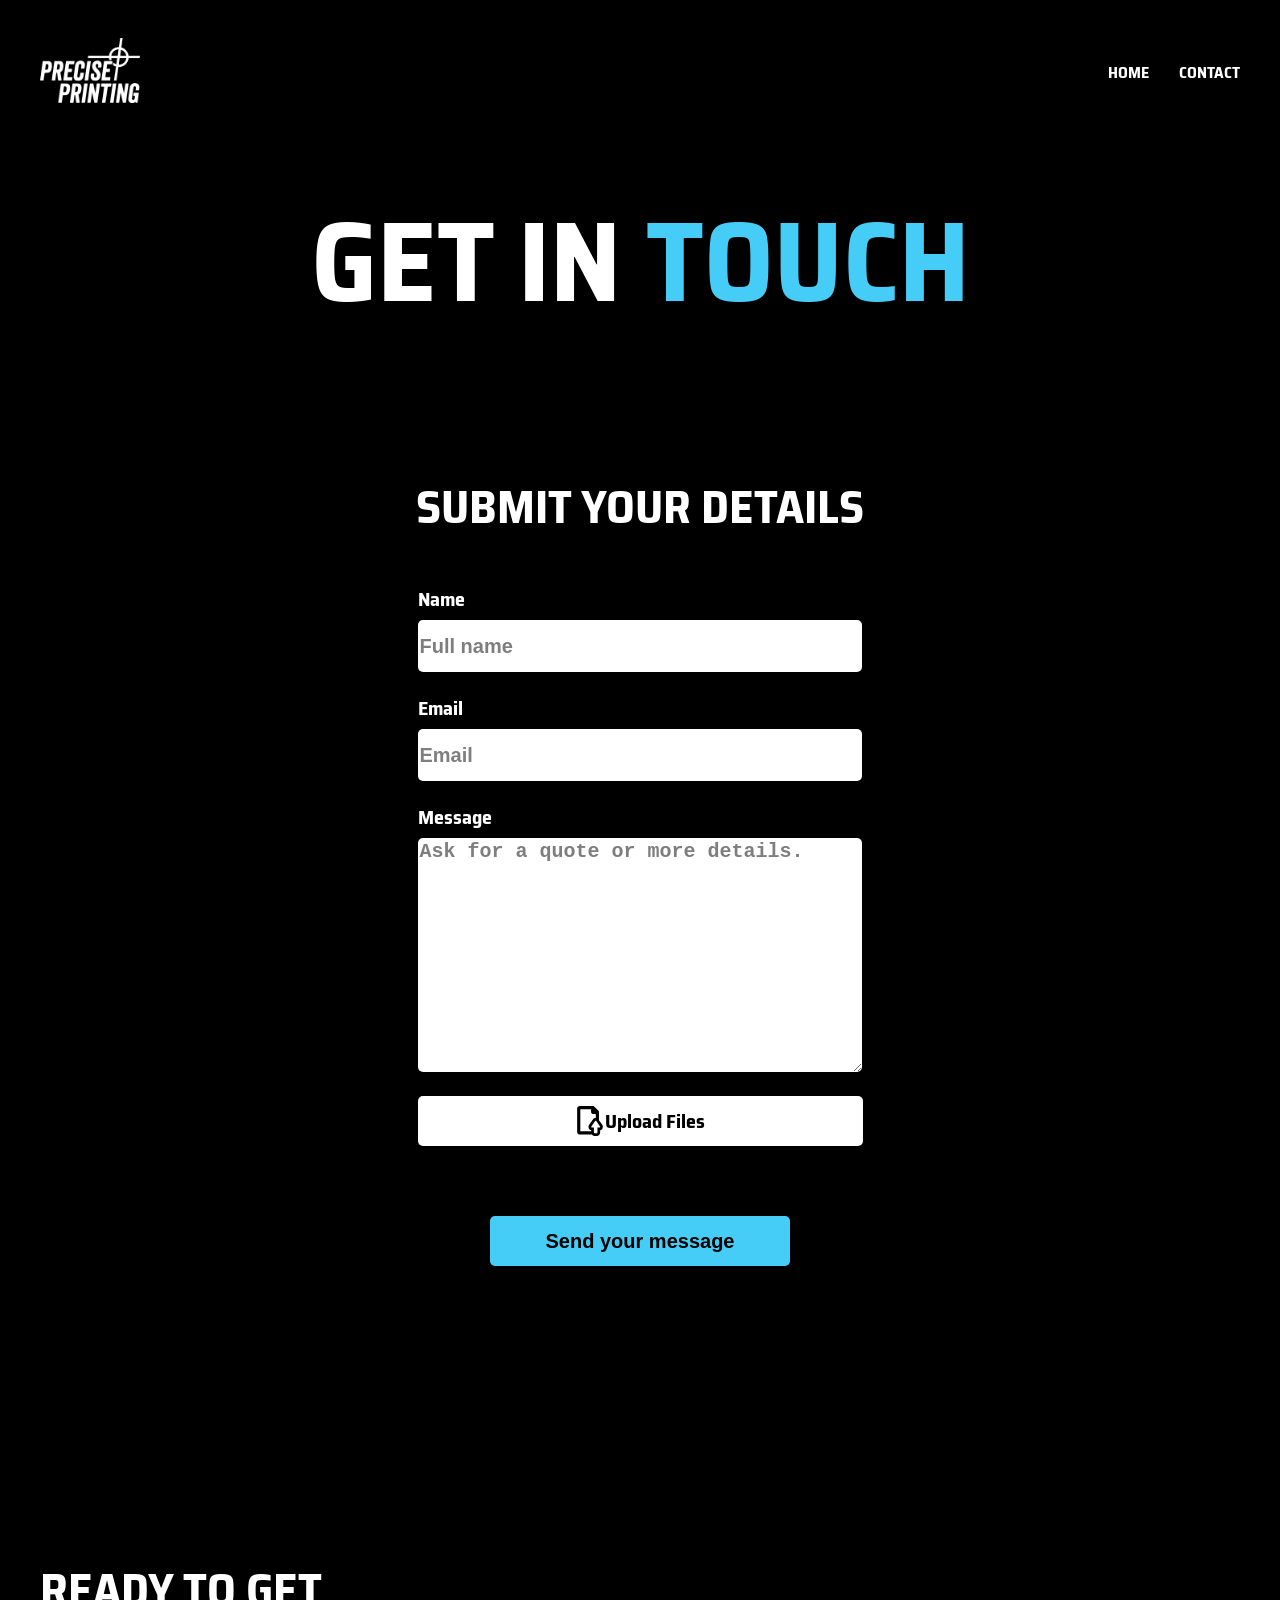
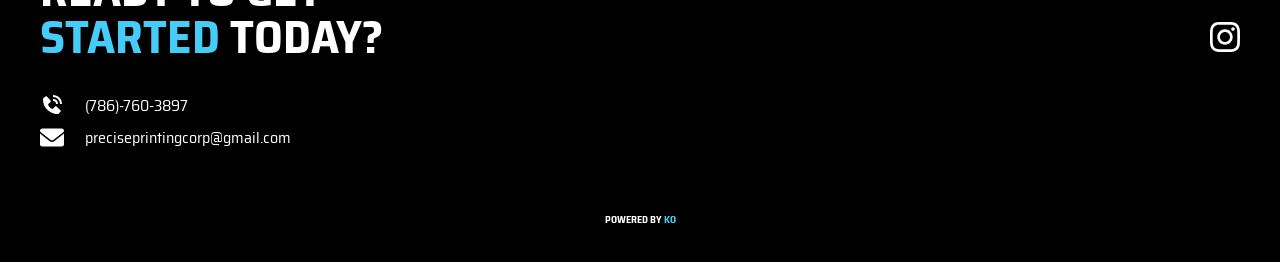
==== contact.html @ 7ab55b9a "fixed powered by url" ====
<!DOCTYPE html>
<html lang="en">
<head>
    <meta charset="UTF-8">
    <meta name="viewport" content="width=device-width, initial-scale=1.0">
    <meta name="format-detection" content="telephone=no">
    <title>Precise Printing</title>
    <link rel="icon" class="favicon" type="image/x-icon" href="/assets/images/precise_favicon.png">
    <meta property="og:image" content="https://www.preciseprintingcorp.com/assets/images/precise_favicon.png">
    <script src="data.js"></script>
    <script src="https://ajax.googleapis.com/ajax/libs/jquery/3.5.1/jquery.min.js"></script>
    <link rel="preconnect" href="https://fonts.googleapis.com">
    <link rel="preconnect" href="https://fonts.gstatic.com" crossorigin>
    <link href="https://fonts.googleapis.com/css2?family=Concert+One&family=Saira+Semi+Condensed:wght@200;700&display=swap"
        rel="stylesheet">
    <link rel="stylesheet" href="contact.css">
</head>
<body>

    <div class="wrapper">
        <header>
            <!--when hosting with AWS change to site URL-->
            <div class="nav-bar">
                <a href="index.html" class="precise-printing-logo"><img src="assets/images/pp_logo_solid.svg"
                        alt="Precise Printing Logo"></a>
                <nav>
                    <ul>
                        <li><a href="index.html">Home</a></li>
                        <li><a href="contact.html">Contact</a></li>
                    </ul>
                </nav>

            </div>
            <h1>Get in <span>touch</span></h1>
        </header>

        <main>
           <!--this will be the input form-->
           <h2 id="submit-details">Submit your details</h2>
           <div class="container">
            <form id="contact-form">
                <div>
                    <label for="full-name">Name</label>
                    <input required type="text" id="full-name" name="name" placeholder="Full name" oninput="validateForm()" />
                </div>
            
                <div>
                    <label for="email">Email</label>
                    <input required type="email" id="email" name="email" placeholder="Email" />
                </div>
            
                <div>
                    <label for="message">Message</label>
                    <textarea required name="message" id="message" placeholder="Ask for a quote or more details." cols="30" rows="10"></textarea>
                </div>
            
                <div class="file-input">
                    <label for="file"><img src="assets/images/upload-file-svgrepo-com.svg" alt="">upload files</label>
                    <input type="file" id="file" name="file" multiple />
                </div>

                <div class="button-container">
                    <button type="submit" value="submit" onclick="submitToAPI(event)">Send your message</button>
                </div>
            </form>
            </div>
            <div id="messageContainer"></div>
        </main> 

        <footer>
            <div class="left-col-footer">
                <h1>Ready to get<br><span>started</span> today?</h1>
                <div class="contact">
                    <div class="phone-number">
                        <svg width="24" height="24" viewBox="0 0 24 24" fill="none" xmlns="http://www.w3.org/2000/svg">
                            <path d="M20 10.999H22C22 5.869 18.127 2 12.99 2V4C17.052 4 20 6.943 20 10.999Z" fill="white" />
                            <path
                                d="M13 7.99999C15.103 7.99999 16 8.89699 16 11H18C18 7.77499 16.225 5.99999 13 5.99999V7.99999ZM16.422 13.443C16.2298 13.2683 15.9773 13.1752 15.7178 13.1832C15.4582 13.1912 15.212 13.2998 15.031 13.486L12.638 15.947C12.062 15.837 10.904 15.476 9.71198 14.287C8.51998 13.094 8.15898 11.933 8.05198 11.361L10.511 8.96699C10.6974 8.78612 10.8061 8.53982 10.8141 8.2802C10.8222 8.02059 10.7289 7.76804 10.554 7.57599L6.85898 3.51299C6.68402 3.32035 6.44086 3.2035 6.18113 3.18725C5.9214 3.17101 5.66557 3.25665 5.46798 3.42599L3.29798 5.28699C3.12509 5.46051 3.0219 5.69145 3.00798 5.93599C2.99298 6.18599 2.70698 12.108 7.29898 16.702C11.305 20.707 16.323 21 17.705 21C17.907 21 18.031 20.994 18.064 20.992C18.3085 20.9783 18.5393 20.8747 18.712 20.701L20.572 18.53C20.7414 18.3325 20.8273 18.0768 20.8112 17.817C20.7951 17.5573 20.6785 17.3141 20.486 17.139L16.422 13.443Z"
                                fill="white" />
                        </svg>
                        <span>(786)-760-3897</span>
                    </div>
                    <div class="email">
                        <svg width="24" height="19" viewBox="0 0 24 19" fill="none" xmlns="http://www.w3.org/2000/svg">
                            <path
                                d="M12 14C11.2252 14 10.4503 13.7458 9.78938 13.2308L0 5.61875V16.25C0 17.4922 1.00734 18.5 2.25 18.5H21.75C22.9927 18.5 24 17.4927 24 16.25V5.61875L14.2125 13.2359C13.5516 13.7469 12.7734 14 12 14ZM0.763594 4.31094L10.7105 12.05C11.4694 12.6406 12.5325 12.6406 13.2914 12.05L23.2383 4.31094C23.6766 3.93594 24 3.35938 24 2.75C24 1.50734 22.9922 0.5 21.75 0.5H2.25C1.00734 0.5 0 1.50734 0 2.75C0 3.35938 0.281719 3.93594 0.763594 4.31094Z"
                                fill="white" />
                        </svg>
                        <span>preciseprintingcorp@gmail.com</span>
                    </div>
                </div>
            </div>
        
            <div class="right-col-footer">
                <a href="https://www.instagram.com/preciseprintingcorp" class="instagram">
                    <svg width="30" height="30" viewBox="0 0 30 30" fill="none" xmlns="http://www.w3.org/2000/svg">
                        <g clip-path="url(#clip0_4_12)">
                            <path
                                d="M15 2.7025C19.005 2.7025 19.48 2.7175 21.0613 2.79C22.6963 2.865 24.38 3.2375 25.5713 4.42875C26.7738 5.63125 27.135 7.29875 27.21 8.93875C27.2825 10.52 27.2975 10.995 27.2975 15C27.2975 19.005 27.2825 19.48 27.21 21.0613C27.1362 22.6875 26.755 24.3875 25.5713 25.5713C24.3688 26.7738 22.7025 27.135 21.0613 27.21C19.48 27.2825 19.005 27.2975 15 27.2975C10.995 27.2975 10.52 27.2825 8.93875 27.21C7.325 27.1362 5.6025 26.7463 4.42875 25.5713C3.2325 24.375 2.865 22.6913 2.79 21.0613C2.7175 19.48 2.7025 19.005 2.7025 15C2.7025 10.995 2.7175 10.52 2.79 8.93875C2.86375 7.31875 3.24875 5.60875 4.42875 4.42875C5.62875 3.22875 7.3025 2.865 8.93875 2.79C10.52 2.7175 10.995 2.7025 15 2.7025ZM15 0C10.9262 0 10.415 0.0175 8.815 0.09C6.49625 0.19625 4.19375 0.84125 2.5175 2.5175C0.835 4.2 0.19625 6.4975 0.09 8.815C0.0175 10.415 0 10.9262 0 15C0 19.0737 0.0175 19.585 0.09 21.185C0.19625 23.5012 0.84375 25.81 2.5175 27.4825C4.19875 29.1637 6.5 29.8037 8.815 29.91C10.415 29.9825 10.9262 30 15 30C19.0737 30 19.585 29.9825 21.185 29.91C23.5025 29.8037 25.8075 29.1575 27.4825 27.4825C29.1663 25.7987 29.8037 23.5025 29.91 21.185C29.9825 19.585 30 19.0737 30 15C30 10.9262 29.9825 10.415 29.91 8.815C29.8037 6.49625 29.1575 4.1925 27.4825 2.5175C25.8037 0.83875 23.4963 0.195 21.185 0.09C19.585 0.0175 19.0737 0 15 0Z"
                                fill="white" />
                            <path
                                d="M15 7.29749C10.7462 7.29749 7.29749 10.7462 7.29749 15C7.29749 19.2537 10.7462 22.7025 15 22.7025C19.2537 22.7025 22.7025 19.2537 22.7025 15C22.7025 10.7462 19.2537 7.29749 15 7.29749ZM15 20C12.2387 20 9.99999 17.7612 9.99999 15C9.99999 12.2387 12.2387 9.99999 15 9.99999C17.7612 9.99999 20 12.2387 20 15C20 17.7612 17.7612 20 15 20Z"
                                fill="white" />
                            <path
                                d="M23.0075 8.79251C24.0016 8.79251 24.8075 7.98662 24.8075 6.9925C24.8075 5.99839 24.0016 5.1925 23.0075 5.1925C22.0134 5.1925 21.2075 5.99839 21.2075 6.9925C21.2075 7.98662 22.0134 8.79251 23.0075 8.79251Z"
                                fill="white" />
                        </g>
                        <defs>
                            <clipPath id="clip0_4_12">
                                <rect width="30" height="30" fill="white" />
                            </clipPath>
                        </defs>
                    </svg>
                </a>
            </div>
        </footer>
        <div class="powered">
            <a href="https://www.linkedin.com/in/ochoa-kevin" class="powered-by">powered by <span>ko</span></a>
        </div>
    </div>

</body>
</html>
---- contact.css ----
html {
    font-size: 62.5%;
    cursor: default;
}

body {
    background: black;
    margin: 0;
    color: white;
    font-family: 'Saira Semi Condensed', sans-serif;
}

.wrapper {
    max-width: 1200px;
    margin: 0 auto;
}

.nav-bar {
    display: flex;
    justify-content: space-between;
    align-items: center;
}

.precise-printing-logo img {
    width: 10rem;
    transition: filter 0.3s ease;
}

.precise-printing-logo img:hover {
    filter: brightness(80%);
}

nav {
    margin: 5em 0;
}

nav ul {
    list-style-type: none;
    display: flex;
    gap: 3em;
}

nav a {
    text-decoration: none;
    color: white;
    text-transform: uppercase;
    font-size: 1.6rem;
    font-weight: bold;
    transition: filter 0.3s ease;
}

nav a:hover {
    filter: brightness(80%);
}

header h1 {
    text-transform: uppercase;
    font-size: 11.4rem;
    font-weight: bold;
    line-height: 1;
    margin-top: 6rem;
    margin-bottom: 15.1rem;
    text-align: center;
}

header h1 span {
    color: #46CDF7;
}

main h2 {
    font-size: 4.7rem;
    text-transform: uppercase;
    font-weight: bold;
    text-align: center;
}

.container {
    display: flex;
    justify-content: center;
}

input {
    width: 44rem;
    margin-bottom: 2rem;
    height: 5rem;
    border-radius: 0.5rem;
    border: none;
    font-size: 2rem;
    font-weight: bold;
}

input::placeholder {
    font-weight: bold;
    opacity: 0.5;
    color: black;
}

textarea {
    width: 44rem;
    margin-bottom: 2rem;
    min-width: 44rem;
    max-width: 44rem;
    max-height: 30rem;
    border-radius: 0.5rem;
    border: none;
    font-size: 2rem;
    font-weight: bold; 
}

textarea::placeholder {
    font-weight: bold;
    opacity: 0.5;
    color: black;     
}

textarea:focus, input:focus {
    outline: none;
}

label {
    display: block;
    font-size: 2rem;
    font-weight: bold;
    text-transform: capitalize;
    margin-bottom: 0.5rem;
}

.file-input input {
    opacity: 0;
    width: 0.1px;
    height: 0.1px;
    position: absolute;
}

.file-input label {
    display: block;
    position: relative;
    width: 44.5rem;
    height: 5rem;
    border-radius: 0.5rem;
    border: none;
    background: white;
    display: flex;
    align-items: center;
    justify-content: center;
    color: black;
    cursor: pointer;
    margin-bottom: 7rem;
    transition: filter 0.3s ease;
}

.file-input label:hover {
    filter:brightness(85%);
}

.file-input label img {
    width: 3rem;
}

button {
    width: 30rem;
    height: 5rem;
    border-radius: 0.5rem;
    border: none;
    cursor: pointer;
    font-size: 2rem;
    font-weight: bold;
    background-color: #46CDF7;
    color: black;
    transition: filter 0.3s ease;
}

button:hover {
    filter:brightness(90%);
}

.button-container {
    display: flex;
    justify-content: center;
    margin-bottom: 17rem;
}

#messageContainer {
    display: flex;
    justify-content: center;
    font-size: 2rem;
    text-transform: uppercase;
    font-weight: bold;
    margin-bottom: 10rem;
}

footer {
    display: flex;
    align-items: center;
    justify-content: space-between;
}

.left-col-footer h1 {
    font-size: 4.7rem;
    text-transform: uppercase;
    font-weight: bold;
    line-height: 1;
}

.left-col-footer h1 span {
    color: #46CDF7;
}

.contact a {
    display: block;
}

.contact .phone-number {
    display: flex;
    align-items: center;
    gap: 2.1rem;
    margin-bottom: 0.7rem;
}

.phone-number span {
    color: white;
    font-size: 1.6rem;
}

.contact .email {
    display: flex;
    align-items: center;
    gap: 2.1rem;
    margin-bottom: 6.2rem;
}

.email span {
    color: white;
    font-size: 1.6rem;
}

.right-col-footer {
    display: flex;
    gap: 3.1rem;
    margin-bottom: 7rem;
}

.instagram {
    transition: filter 0.3s ease;
}

.instagram:hover {
    filter:brightness(80%);
}

.powered {
    display: flex;
    justify-content: center;
    margin-bottom: 25px;
}

.powered-by {
    text-decoration: none;
    color: white;
    text-transform: uppercase;
    font-weight: bold;
    transition: filter 0.3s ease;
}

.powered-by:hover {
    filter:brightness(80%);
}

.powered-by span {
    color: #46CDF7;
}
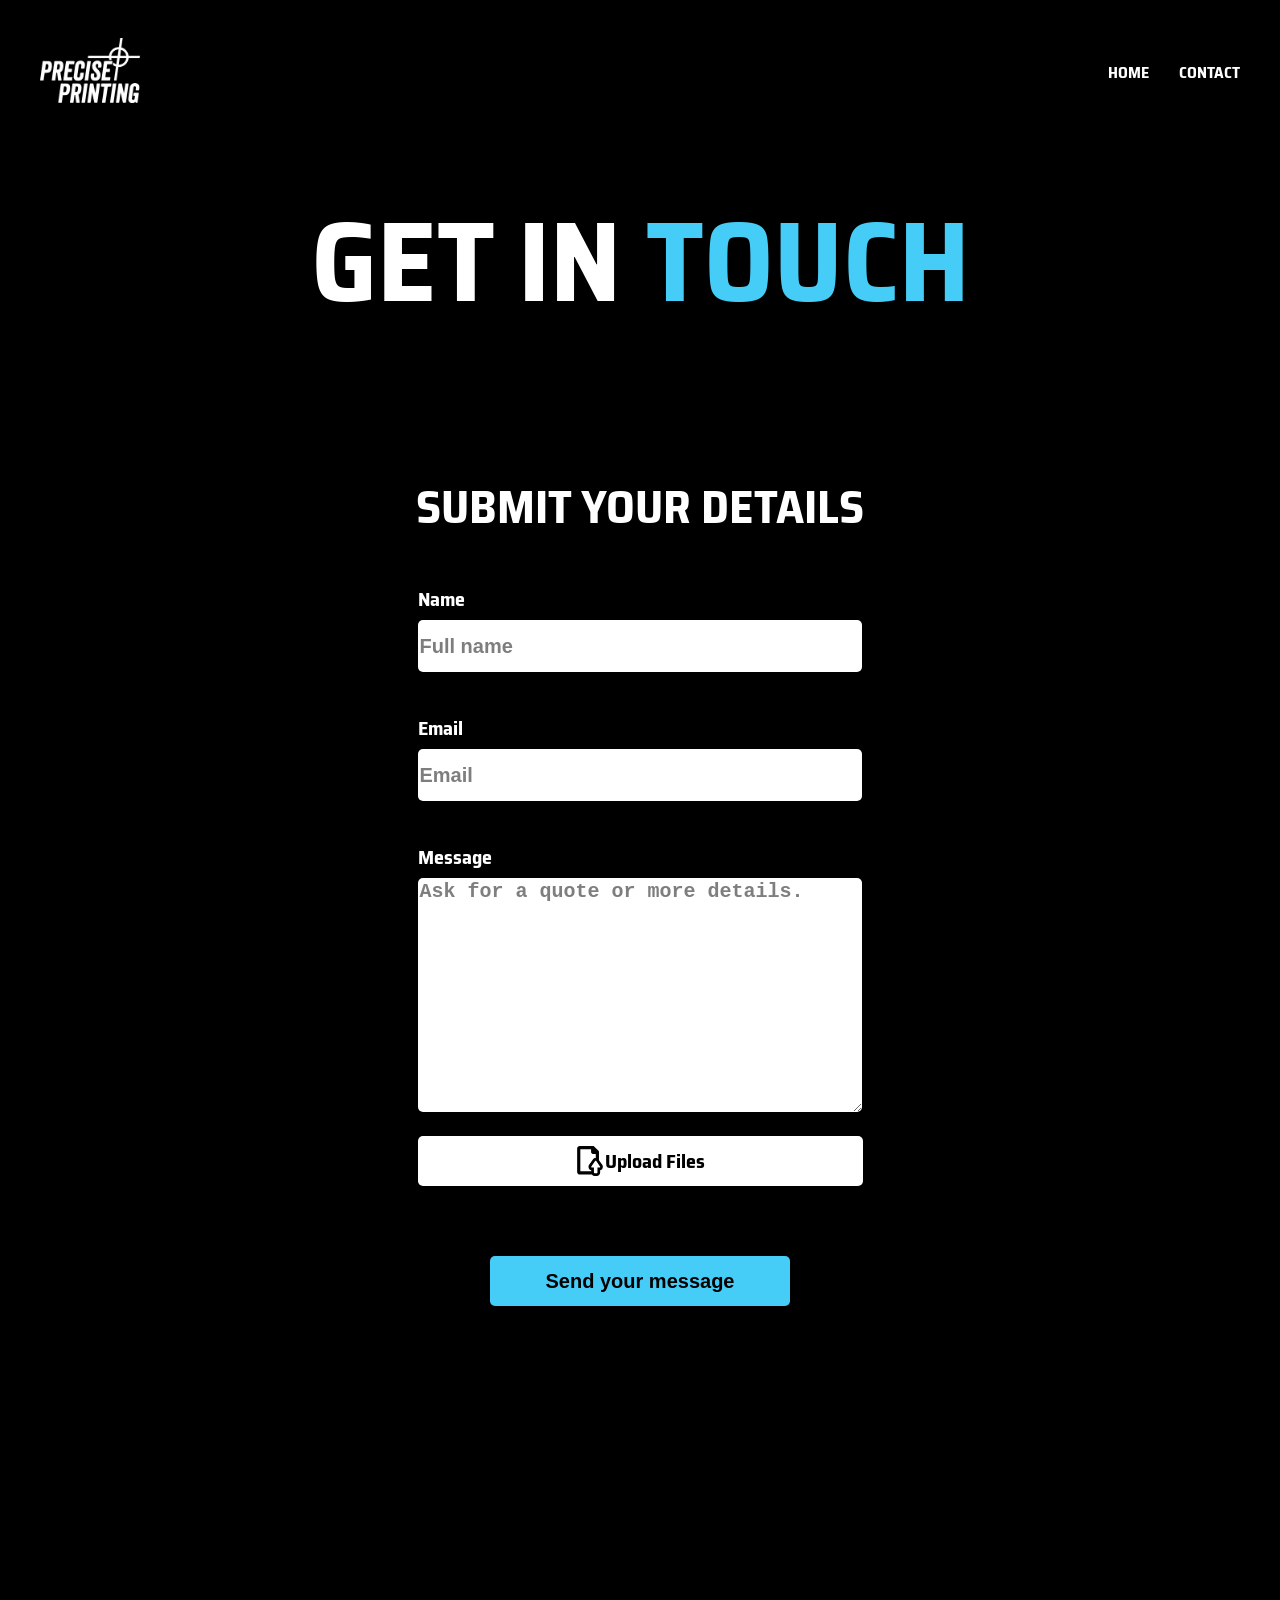
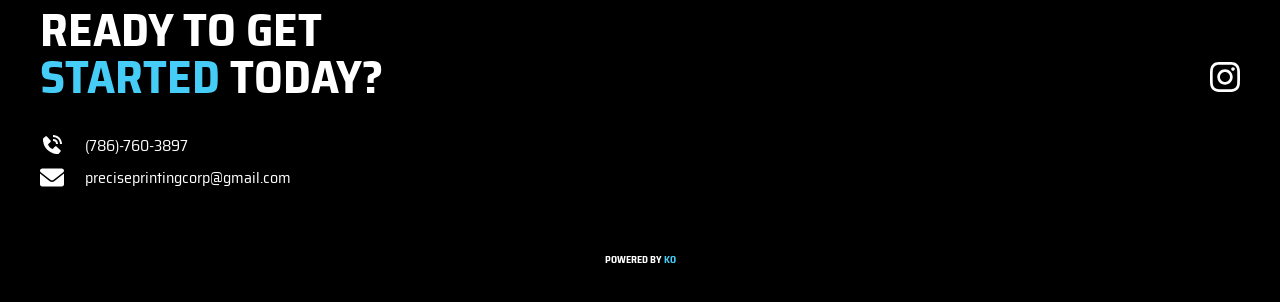
==== commit cffc2330: "form validation" ====
--- a/contact.html
+++ b/contact.html
@@ -41,17 +41,19 @@
             <form id="contact-form">
                 <div>
                     <label for="full-name">Name</label>
-                    <input required type="text" id="full-name" name="name" placeholder="Full name" oninput="validateForm()" />
+                    <input required type="text" id="full-name" name="name" placeholder="Full name" autocomplete="off" oninput="validateForm()" />
+                    <p id="name-error" class="error-message"></p>
                 </div>
             
                 <div>
                     <label for="email">Email</label>
-                    <input required type="email" id="email" name="email" placeholder="Email" />
+                    <input required type="email" id="email" name="email" placeholder="Email" autocomplete="off" oninput="validateForm()"/>
+                    <p id="email-error" class="error-message"></p>
                 </div>
             
                 <div>
                     <label for="message">Message</label>
-                    <textarea required name="message" id="message" placeholder="Ask for a quote or more details." cols="30" rows="10"></textarea>
+                    <textarea required name="message" id="message" autocomplete="off" placeholder="Ask for a quote or more details." cols="30" rows="10"></textarea>
                 </div>
             
                 <div class="file-input">
--- a/contact.css
+++ b/contact.css
@@ -157,6 +157,13 @@
     width: 3rem;
 }
 
+.error-message {
+    color: red;
+    font-size: 2rem;
+    font-weight: bold;
+    margin-top: 0;
+}
+
 button {
     width: 30rem;
     height: 5rem;
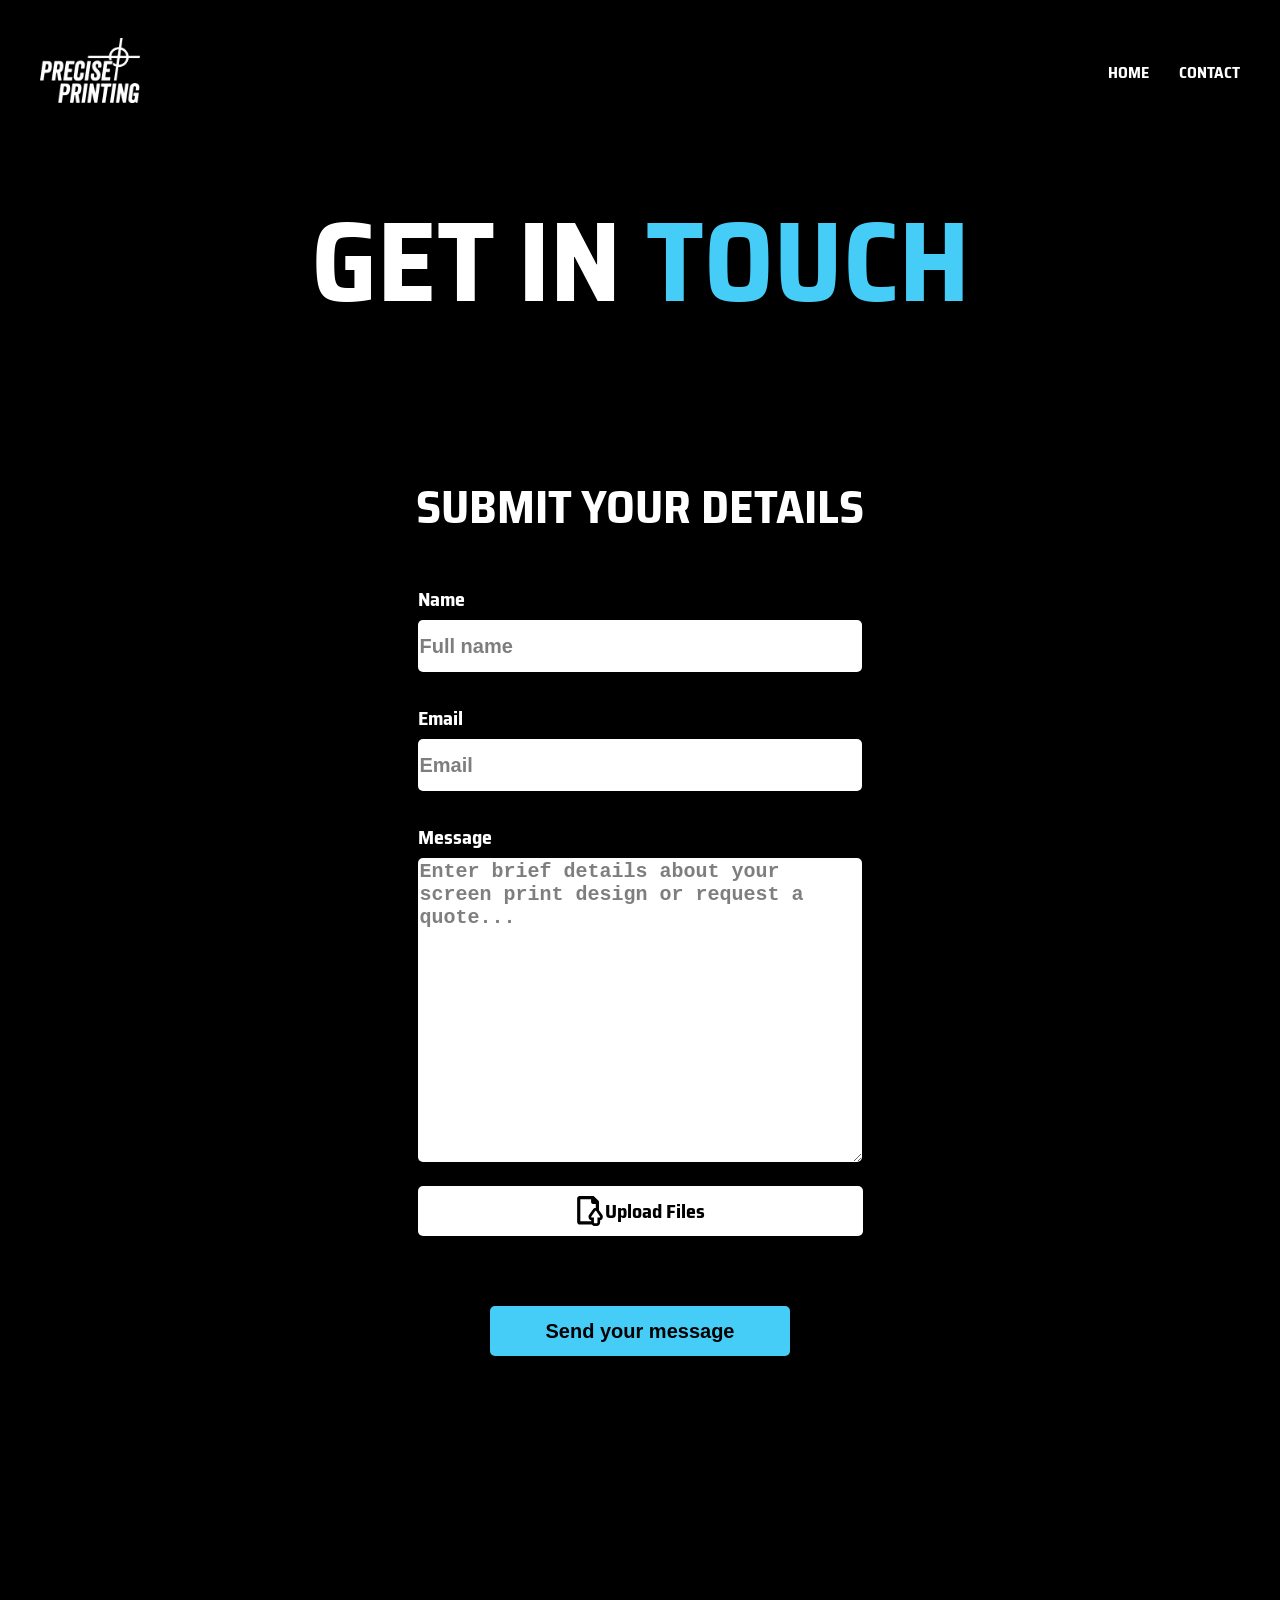
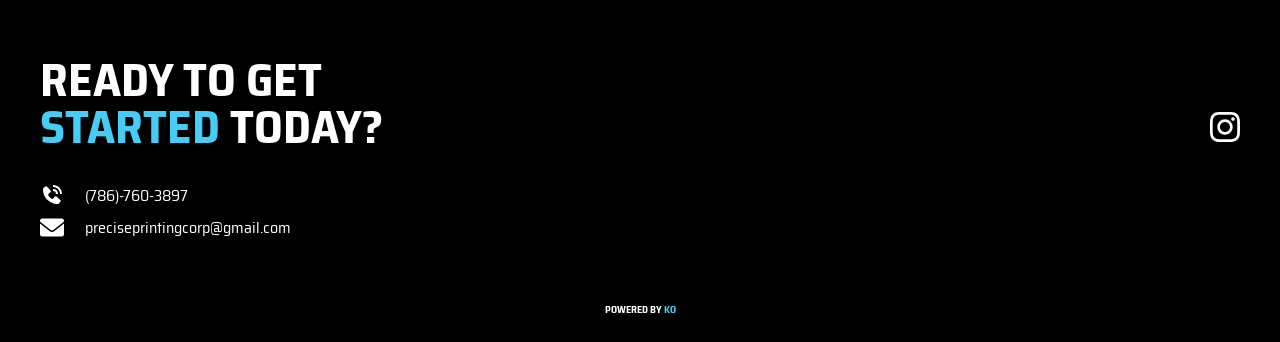
==== commit 0f42db89: "Added some functionality for file input" ====
--- a/contact.html
+++ b/contact.html
@@ -38,27 +38,28 @@
            <!--this will be the input form-->
            <h2 id="submit-details">Submit your details</h2>
            <div class="container">
-            <form id="contact-form">
+            <form id="contact-form" spellcheck="false">
                 <div>
                     <label for="full-name">Name</label>
                     <input required type="text" id="full-name" name="name" placeholder="Full name" autocomplete="off" oninput="validateForm()" />
-                    <p id="name-error" class="error-message"></p>
+                    <p id="name-error"></p>
                 </div>
             
                 <div>
                     <label for="email">Email</label>
                     <input required type="email" id="email" name="email" placeholder="Email" autocomplete="off" oninput="validateForm()"/>
-                    <p id="email-error" class="error-message"></p>
+                    <p id="email-error"></p>
                 </div>
             
                 <div>
                     <label for="message">Message</label>
-                    <textarea required name="message" id="message" autocomplete="off" placeholder="Ask for a quote or more details." cols="30" rows="10"></textarea>
+                    <textarea required name="message" id="message" autocomplete="off" maxlength="400" placeholder="Enter brief details about your screen print design or request a quote..." cols="30" rows="10"></textarea>
                 </div>
             
                 <div class="file-input">
                     <label for="file"><img src="assets/images/upload-file-svgrepo-com.svg" alt="">upload files</label>
-                    <input type="file" id="file" name="file" multiple />
+                    <input type="file" id="file" name="file" multiple accept=".jpg, .jpeg, .png, .pdf" oninput="uploadFiles()"/>
+                    <p id="file-status"></p>
                 </div>
 
                 <div class="button-container">
--- a/contact.css
+++ b/contact.css
@@ -100,6 +100,7 @@
     margin-bottom: 2rem;
     min-width: 44rem;
     max-width: 44rem;
+    min-height: 30rem;
     max-height: 30rem;
     border-radius: 0.5rem;
     border: none;
@@ -110,7 +111,7 @@
 textarea::placeholder {
     font-weight: bold;
     opacity: 0.5;
-    color: black;     
+    color: black;    
 }
 
 textarea:focus, input:focus {
@@ -137,6 +138,7 @@
     position: relative;
     width: 44.5rem;
     height: 5rem;
+    margin-bottom: 2rem;
     border-radius: 0.5rem;
     border: none;
     background: white;
@@ -145,7 +147,6 @@
     justify-content: center;
     color: black;
     cursor: pointer;
-    margin-bottom: 7rem;
     transition: filter 0.3s ease;
 }
 
@@ -159,6 +160,12 @@
 
 .error-message {
     color: red;
+    font-size: 2rem;
+    font-weight: bold;
+    margin-top: 0;
+}
+
+#file-status {
     font-size: 2rem;
     font-weight: bold;
     margin-top: 0;
@@ -184,6 +191,7 @@
 .button-container {
     display: flex;
     justify-content: center;
+    margin-top: 7rem;
     margin-bottom: 17rem;
 }
 
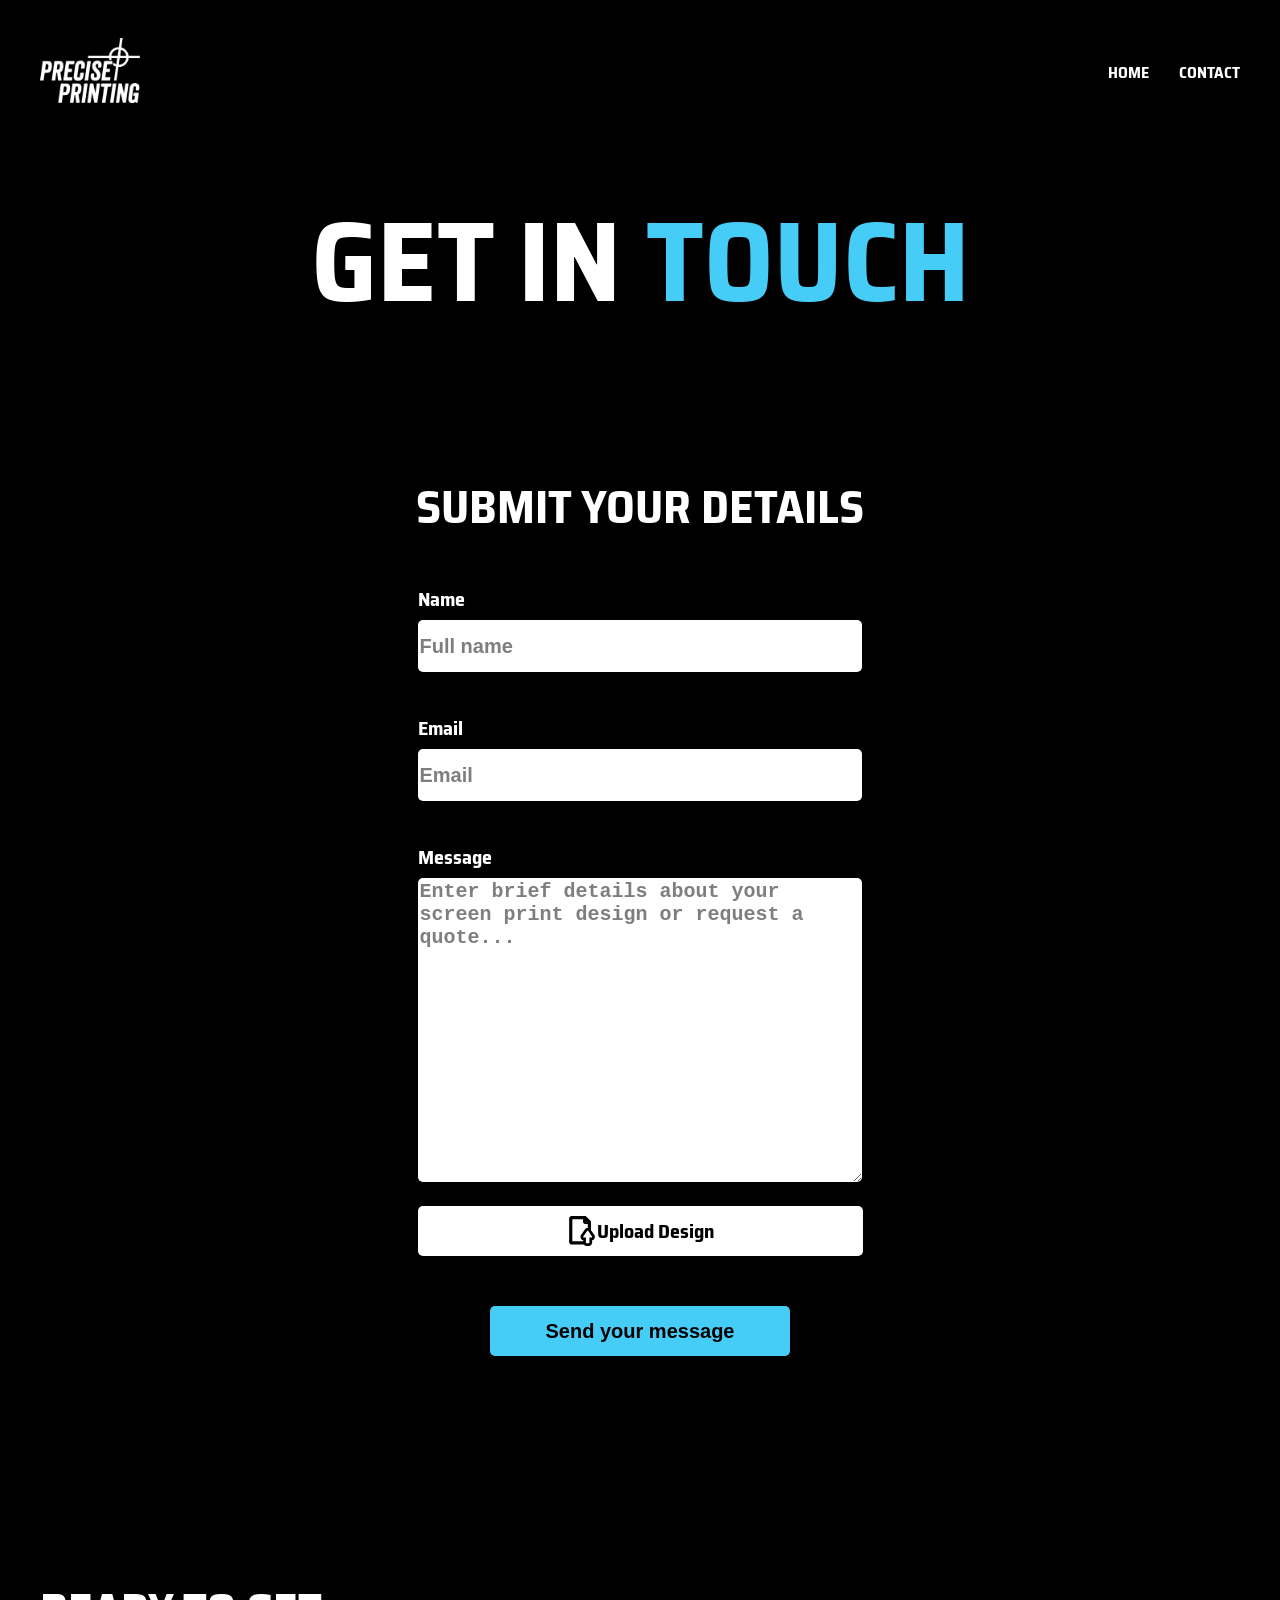
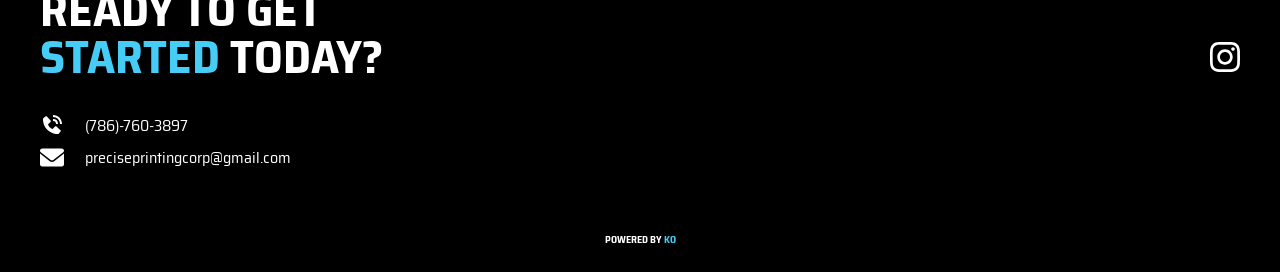
==== commit 70eade6c: "Added input validation on form" ====
--- a/contact.html
+++ b/contact.html
@@ -42,13 +42,13 @@
                 <div>
                     <label for="full-name">Name</label>
                     <input required type="text" id="full-name" name="name" placeholder="Full name" autocomplete="off" oninput="validateForm()" />
-                    <p id="name-error"></p>
+                    <p id="name-error" class="error-message"></p>
                 </div>
             
                 <div>
                     <label for="email">Email</label>
                     <input required type="email" id="email" name="email" placeholder="Email" autocomplete="off" oninput="validateForm()"/>
-                    <p id="email-error"></p>
+                    <p id="email-error" class="error-message"></p>
                 </div>
             
                 <div>
@@ -57,9 +57,10 @@
                 </div>
             
                 <div class="file-input">
-                    <label for="file"><img src="assets/images/upload-file-svgrepo-com.svg" alt="">upload files</label>
-                    <input type="file" id="file" name="file" multiple accept=".jpg, .jpeg, .png, .pdf" oninput="uploadFiles()"/>
+                    <label for="file"><img src="assets/images/upload-file-svgrepo-com.svg" alt="">upload design</label>
+                    <input type="file" id="file" name="file" accept=".jpg, .jpeg, .png, .pdf" oninput="uploadFiles()"/>
                     <p id="file-status"></p>
+                    <p id="file-name"></p>
                 </div>
 
                 <div class="button-container">
--- a/contact.css
+++ b/contact.css
@@ -169,6 +169,15 @@
     font-size: 2rem;
     font-weight: bold;
     margin-top: 0;
+    margin-bottom: 0;
+    text-align: center;
+}
+
+#file-name {
+    font-size: 2rem;
+    margin-top: 0;
+    margin-bottom: 0;
+    text-align: center;
 }
 
 button {
@@ -191,18 +200,24 @@
 .button-container {
     display: flex;
     justify-content: center;
-    margin-top: 7rem;
-    margin-bottom: 17rem;
+    margin-top: 5rem;
+    margin-bottom: 10rem;
 }
 
 #messageContainer {
     display: flex;
     justify-content: center;
-    font-size: 2rem;
-    text-transform: uppercase;
-    font-weight: bold;
+    text-align: center;
+    font-size: 2rem;
+    text-transform: uppercase;
     margin-bottom: 10rem;
 }
+
+#messageContainer h1 {
+    margin-top: 0;
+    font-weight: 100;
+}
+
 
 footer {
     display: flex;
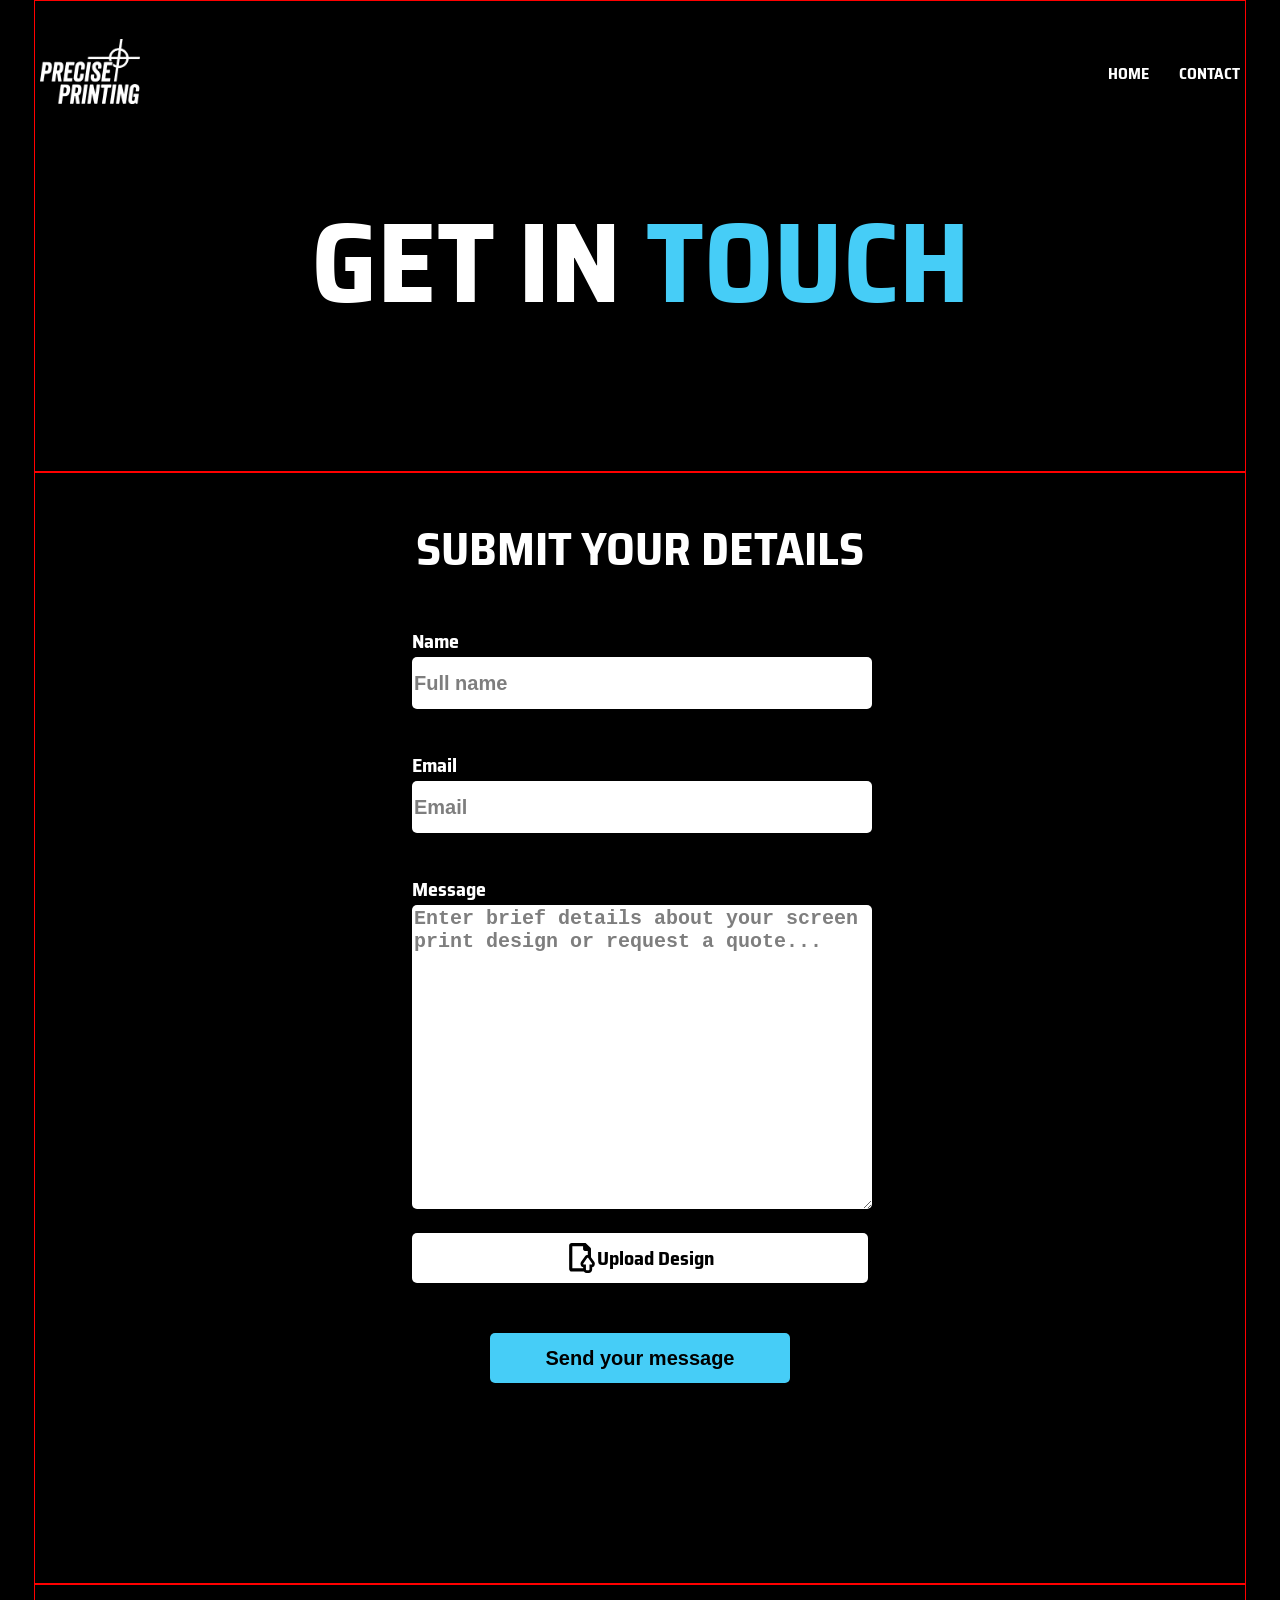
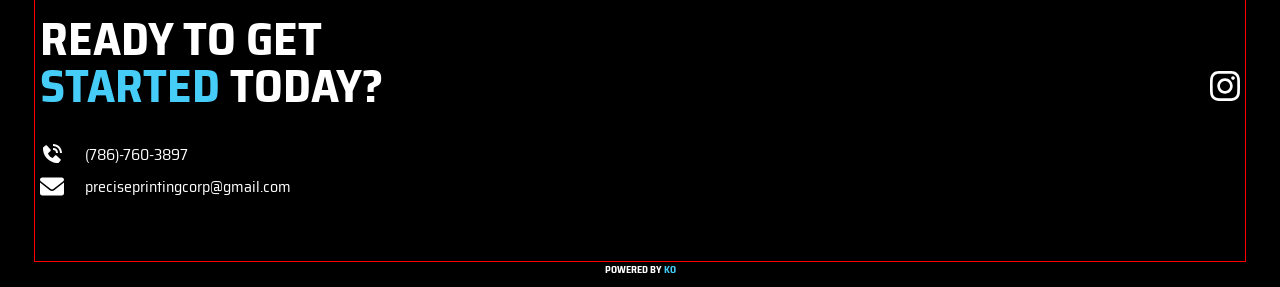
==== commit fb420e91: "contact form mobile test" ====
--- a/contact.html
+++ b/contact.html
@@ -18,7 +18,7 @@
 <body>
 
     <div class="wrapper">
-        <header>
+        <header class="container-responsive">
             <!--when hosting with AWS change to site URL-->
             <div class="nav-bar">
                 <a href="index.html" class="precise-printing-logo"><img src="assets/images/pp_logo_solid.svg"
@@ -34,12 +34,12 @@
             <h1>Get in <span>touch</span></h1>
         </header>
 
-        <main>
+        <main class="container-responsive">
            <!--this will be the input form-->
            <h2 id="submit-details">Submit your details</h2>
            <div class="container">
             <form id="contact-form" spellcheck="false">
-                <div>
+                <div class="name-container">
                     <label for="full-name">Name</label>
                     <input required type="text" id="full-name" name="name" placeholder="Full name" autocomplete="off" oninput="validateForm()" />
                     <p id="name-error" class="error-message"></p>
@@ -71,7 +71,7 @@
             <div id="messageContainer"></div>
         </main> 
 
-        <footer>
+        <footer class="container-responsive">
             <div class="left-col-footer">
                 <h1>Ready to get<br><span>started</span> today?</h1>
                 <div class="contact">
--- a/contact.css
+++ b/contact.css
@@ -1,6 +1,7 @@
 html {
     font-size: 62.5%;
     cursor: default;
+    overflow-x: hidden;
 }
 
 body {
@@ -8,11 +9,7 @@
     margin: 0;
     color: white;
     font-family: 'Saira Semi Condensed', sans-serif;
-}
-
-.wrapper {
-    max-width: 1200px;
-    margin: 0 auto;
+    overflow-x: hidden;
 }
 
 .nav-bar {
@@ -75,18 +72,22 @@
 }
 
 .container {
-    display: flex;
-    justify-content: center;
+    width: 100%;
+    display: flex;
+    flex-direction: column; /* Stack children vertically */
+    align-items: center;
+    justify-content: center; /* Center children vertically */
 }
 
 input {
-    width: 44rem;
+    width: 100%;
     margin-bottom: 2rem;
     height: 5rem;
     border-radius: 0.5rem;
     border: none;
     font-size: 2rem;
     font-weight: bold;
+    flex: 1;
 }
 
 input::placeholder {
@@ -96,10 +97,8 @@
 }
 
 textarea {
-    width: 44rem;
+    width: 100%;
     margin-bottom: 2rem;
-    min-width: 44rem;
-    max-width: 44rem;
     min-height: 30rem;
     max-height: 30rem;
     border-radius: 0.5rem;
@@ -119,7 +118,6 @@
 }
 
 label {
-    display: block;
     font-size: 2rem;
     font-weight: bold;
     text-transform: capitalize;
@@ -134,9 +132,8 @@
 }
 
 .file-input label {
-    display: block;
     position: relative;
-    width: 44.5rem;
+    width: 100%;
     height: 5rem;
     margin-bottom: 2rem;
     border-radius: 0.5rem;
@@ -275,13 +272,13 @@
 }
 
 .instagram:hover {
-    filter:brightness(80%);
+    filter: brightness(80%);
 }
 
 .powered {
     display: flex;
     justify-content: center;
-    margin-bottom: 25px;
+    margin-bottom: 1rem;
 }
 
 .powered-by {
@@ -293,9 +290,107 @@
 }
 
 .powered-by:hover {
-    filter:brightness(80%);
+    filter: brightness(80%);
 }
 
 .powered-by span {
     color: #46CDF7;
-}+}
+
+.container-responsive {
+    max-width: 1200px;
+    margin-left: auto;
+    margin-right: auto;
+    padding-left: 0.5rem;
+    padding-right: 0.5rem;
+    border: 1px solid red;
+}
+
+ /* xl */
+ @media (max-width: 1200px) {
+    .container-responsive {
+      max-width: 1024px;
+    }
+
+    header h1 {
+        font-size: 10.4rem;
+    }
+  }
+  
+  /* lg */
+  @media (max-width: 1024px) {
+    .container-responsive {
+      max-width: 640px;
+    }
+
+    header h1 {
+        font-size: 8.4rem;
+    }
+
+  }
+  
+  /* sm */
+  @media (max-width: 640px) {
+    .container-responsive {
+      max-width: 475px;
+    }
+
+    .precise-printing-logo {
+        margin-left: 1.5rem;
+    }
+
+    nav {
+        margin-right: 1.5rem;
+    }
+
+    header h1 {
+        font-size: 8rem;
+        margin-bottom: 10rem;
+    }
+
+    main h2 {
+        font-size: 4rem;
+        
+    }
+
+    footer {
+        display: grid;
+    }
+
+    .left-col-footer h1 {
+        font-size: 4.4rem;
+        margin-top: 0;
+    }
+
+    .left-col-footer {
+        margin-left: 1.5rem;
+        margin-right: 1.5rem;
+    }
+
+    .right-col-footer {
+        margin-bottom: 2rem;
+        margin-left: 1.5rem;
+        margin-right: 1.5rem;
+    }
+
+    .contact .phone-number {
+        margin-bottom: 1rem;
+    }
+
+    .contact .email {
+        margin-bottom: 1rem;
+        margin-left: 0.2rem;
+    }
+
+    .powered-by {
+        font-size: 0.8rem;
+    }
+  }
+  
+  /* xs */
+  @media (max-width: 475px) {
+    .container-responsive {
+      width: 100%;
+    }
+
+  }
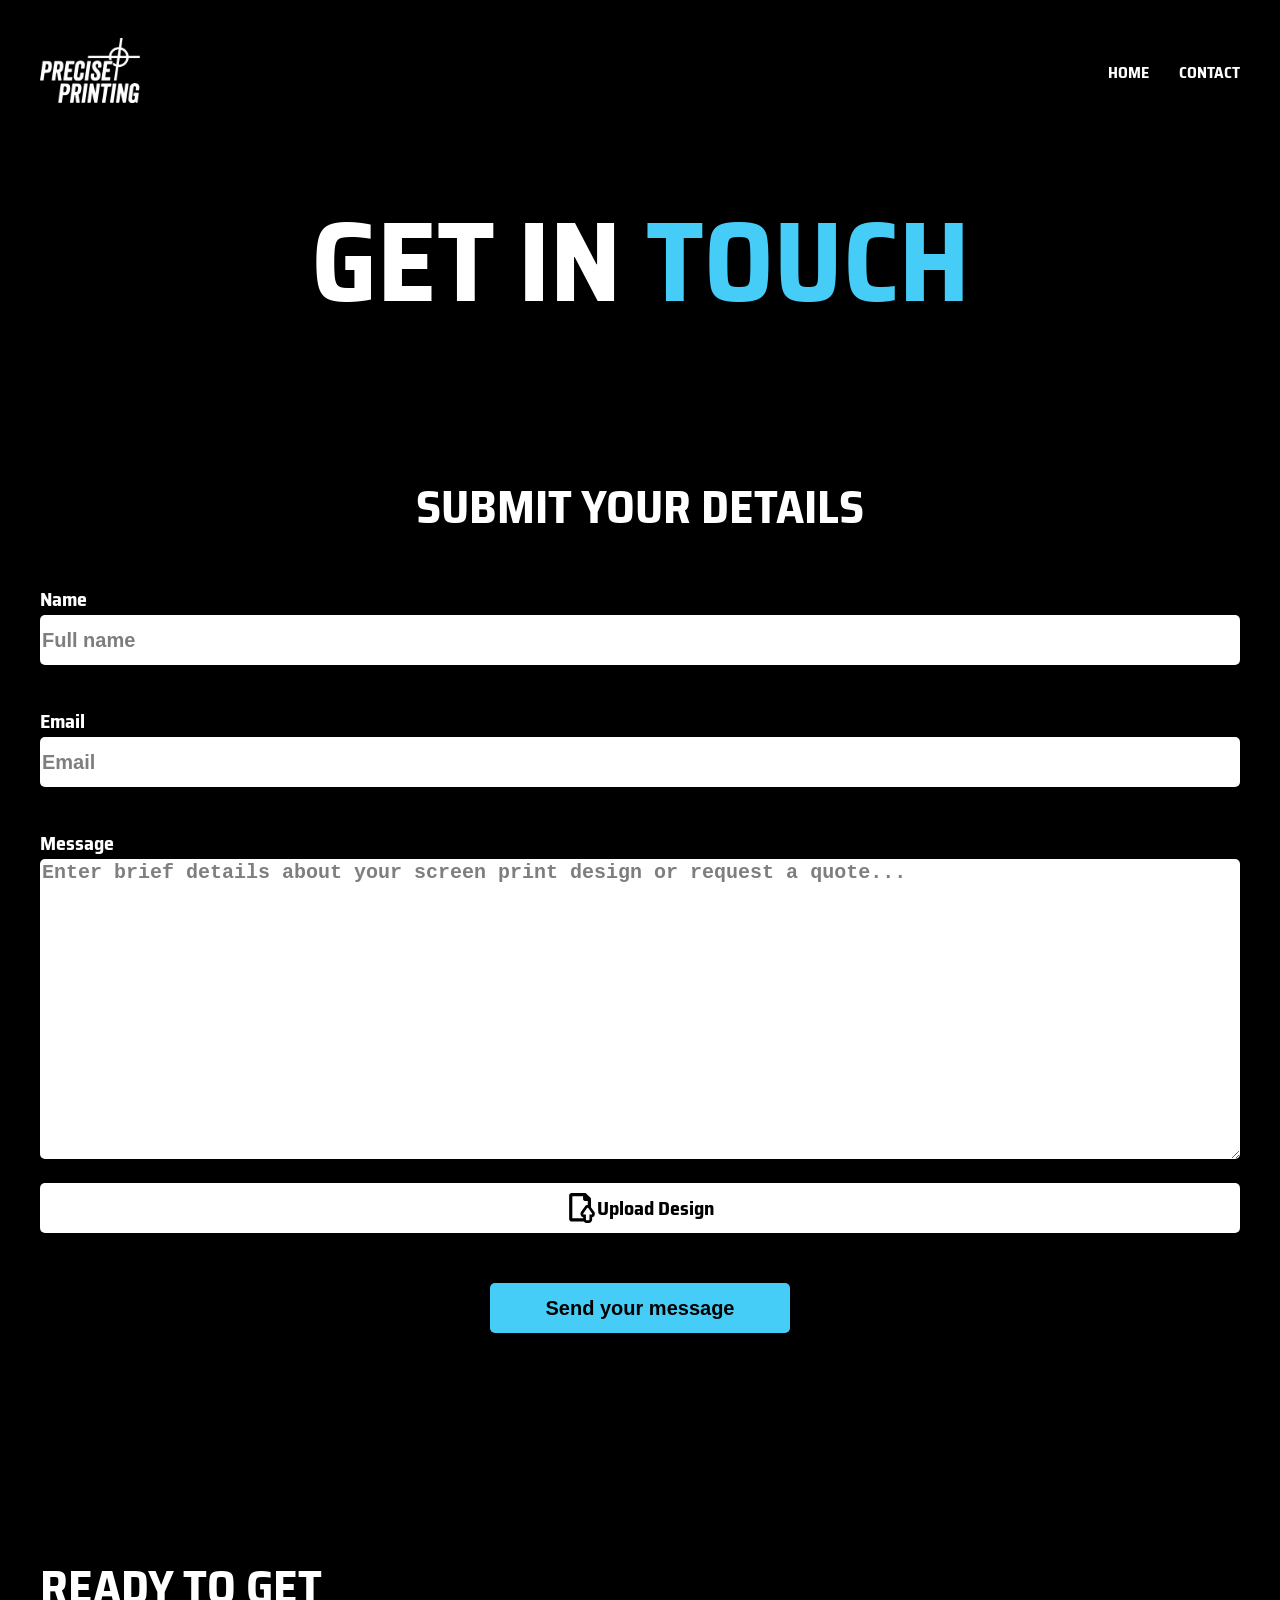
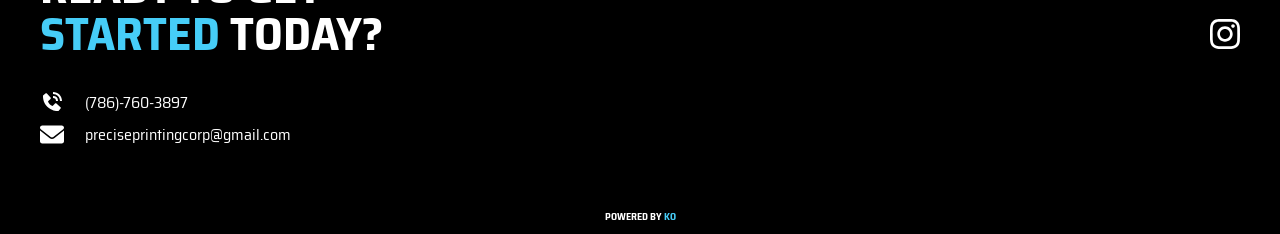
==== commit ac8f09b1: "contact form mobile test soft" ====
--- a/contact.html
+++ b/contact.html
@@ -39,7 +39,7 @@
            <h2 id="submit-details">Submit your details</h2>
            <div class="container">
             <form id="contact-form" spellcheck="false">
-                <div class="name-container">
+                <div>
                     <label for="full-name">Name</label>
                     <input required type="text" id="full-name" name="name" placeholder="Full name" autocomplete="off" oninput="validateForm()" />
                     <p id="name-error" class="error-message"></p>
--- a/contact.css
+++ b/contact.css
@@ -73,21 +73,17 @@
 
 .container {
     width: 100%;
-    display: flex;
-    flex-direction: column; /* Stack children vertically */
-    align-items: center;
-    justify-content: center; /* Center children vertically */
 }
 
 input {
     width: 100%;
+    box-sizing: border-box;
     margin-bottom: 2rem;
     height: 5rem;
     border-radius: 0.5rem;
     border: none;
     font-size: 2rem;
     font-weight: bold;
-    flex: 1;
 }
 
 input::placeholder {
@@ -98,6 +94,7 @@
 
 textarea {
     width: 100%;
+    box-sizing: border-box;
     margin-bottom: 2rem;
     min-height: 30rem;
     max-height: 30rem;
@@ -303,7 +300,6 @@
     margin-right: auto;
     padding-left: 0.5rem;
     padding-right: 0.5rem;
-    border: 1px solid red;
 }
 
  /* xl */
@@ -393,4 +389,36 @@
       width: 100%;
     }
 
+    nav a {
+        font-size: 1.4rem;
+    }
+
+    header h1 {
+        font-size: 6.5rem;
+        margin-top: 2rem;
+        margin-bottom: 0;
+    }
+
+    main h2 {
+        font-size: 3rem;
+    }
+
+    main {
+        margin-top: 7rem;
+        margin-bottom: 7rem;
+    }
+
+    .button-container {
+        margin-bottom: 0;
+    }
+
+    input, textarea {
+        width: 97%;
+
+    }
+
+    .file-input label {
+        width: 97%
+    }
+
   }
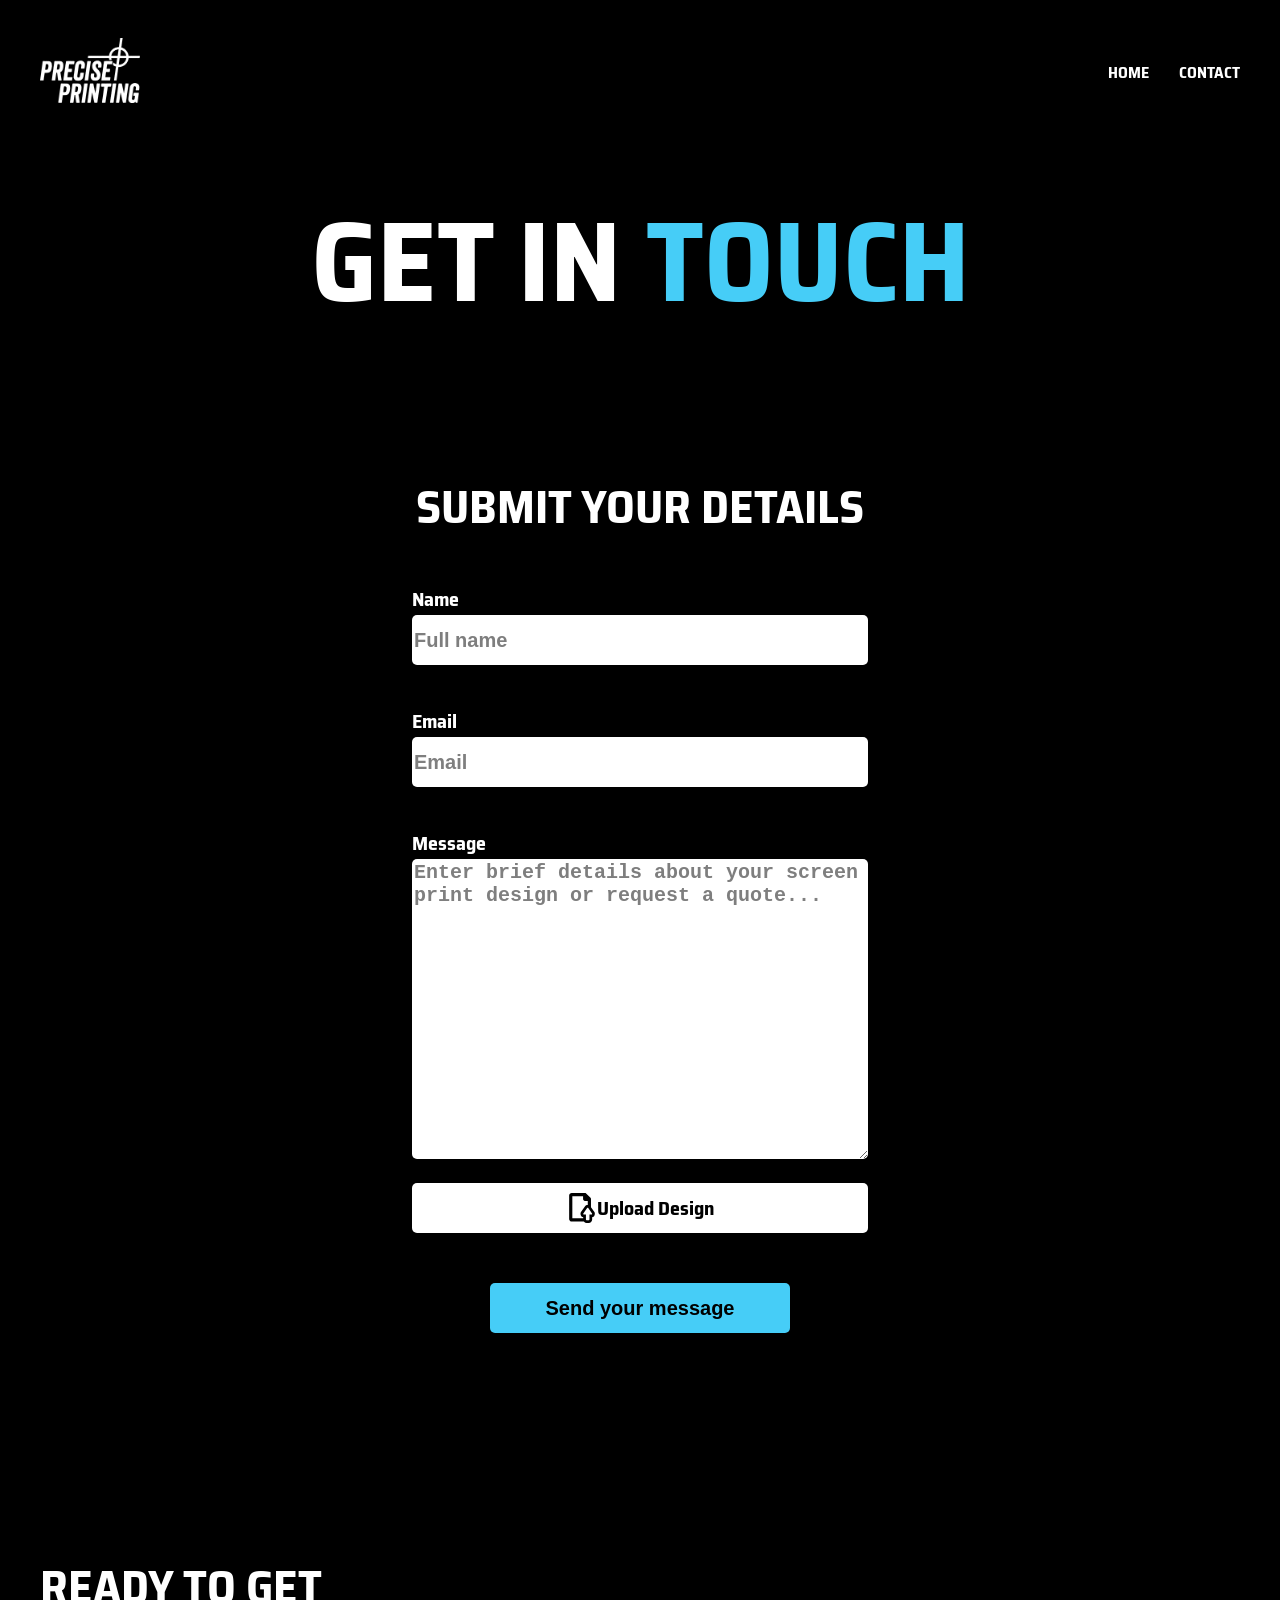
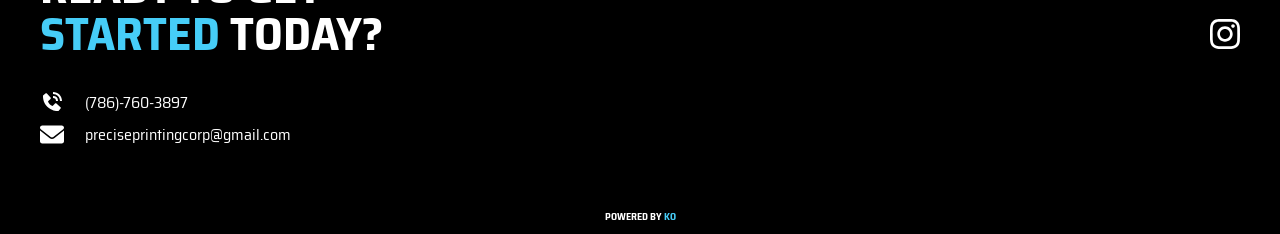
==== commit f4c105f0: "changes to submit form button and accepted image types" ====
--- a/contact.html
+++ b/contact.html
@@ -58,7 +58,7 @@
             
                 <div class="file-input">
                     <label for="file"><img src="assets/images/upload-file-svgrepo-com.svg" alt="">upload design</label>
-                    <input type="file" id="file" name="file" accept=".jpg, .jpeg, .png, .pdf" oninput="uploadFiles()"/>
+                    <input type="file" id="file" name="file" accept=".jpg, .jpeg, .png, .pdf, .img" oninput="uploadFiles()"/>
                     <p id="file-status"></p>
                     <p id="file-name"></p>
                 </div>
--- a/contact.css
+++ b/contact.css
@@ -72,7 +72,9 @@
 }
 
 .container {
+    display: flex;
     width: 100%;
+    justify-content: center;
 }
 
 input {
@@ -84,6 +86,7 @@
     border: none;
     font-size: 2rem;
     font-weight: bold;
+    flex: 1;
 }
 
 input::placeholder {
@@ -102,6 +105,7 @@
     border: none;
     font-size: 2rem;
     font-weight: bold; 
+    flex: 1;
 }
 
 textarea::placeholder {
@@ -381,6 +385,10 @@
     .powered-by {
         font-size: 0.8rem;
     }
+
+    #messageContainer {
+        font-size: 1.5rem;
+    }
   }
   
   /* xs */
@@ -413,12 +421,20 @@
     }
 
     input, textarea {
-        width: 97%;
-
+        width: 95%;
+
+    }
+
+    label {
+        font-size: 1.8rem;
     }
 
     .file-input label {
-        width: 97%
+        width: 95%
+    }
+
+    #messageContainer {
+        font-size: 1rem;
     }
 
   }
